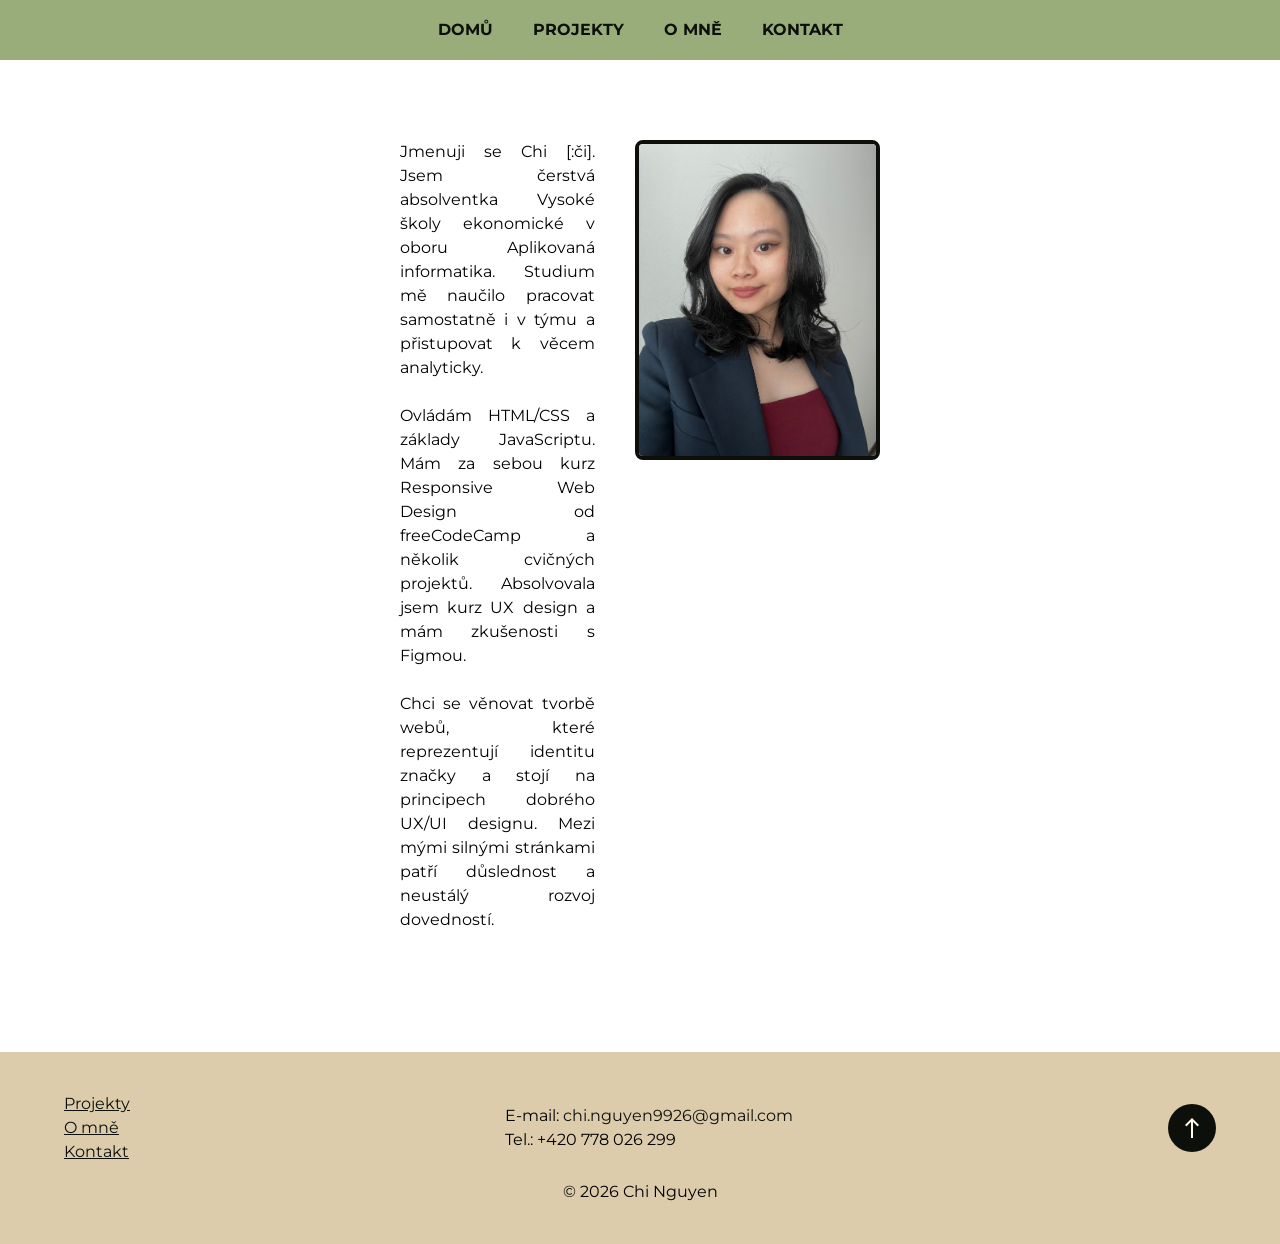
==== about-me/index.html @ a1e5ff59 "added remaining files html/css - about me, contact, projects img and pdf" ====
<!doctype html>
<html lang="en">

<head>
  <meta charset="UTF-8" />
  <title>Chi Nguyen portfolio</title>
  <link rel="stylesheet"
    href="https://fonts.googleapis.com/css2?family=Material+Symbols+Outlined:opsz,wght,FILL,GRAD@20..48,100..700,0..1,-50..200&icon_names=north" />
  <link rel="preconnect" href="https://fonts.googleapis.com">
  <link rel="preconnect" href="https://fonts.gstatic.com" crossorigin>
  <link href="https://fonts.googleapis.com/css2?family=Montserrat:ital,wght@0,100..900;1,100..900&display=swap"
    rel="stylesheet">
  <link rel="stylesheet" href="../css/styles.css">
  <link rel="stylesheet" href="../css/about-me.css">
</head>

<body>
  <header>
    <nav id="navbar">
      <ul>
        <li><a href="../index.html">Domů</a></li>
        <li><a href="../projects/">Projekty</a></li>
        <li><a href="#">O mně</a></li>
        <li><a href="../contact/">Kontakt</a></li>
      </ul>
    </nav>
  </header>

  <main>
    <section class="about-me-section">
      <div class="about-me-text">
        <p>Jmenuji se Chi [:či]. Jsem čerstvá absolventka Vysoké školy ekonomické v oboru Aplikovaná informatika.
          Studium
          mě naučilo pracovat samostatně i v týmu a přistupovat k věcem analyticky.</p>
        <p>Ovládám HTML/CSS a základy
          JavaScriptu. Mám za sebou kurz Responsive Web Design od freeCodeCamp a několik cvičných projektů. Absolvovala
          jsem kurz UX design a mám zkušenosti s Figmou.</p>
        <p>Chci se věnovat tvorbě webů, které reprezentují identitu značky a
          stojí na principech dobrého UX/UI designu. Mezi mými silnými stránkami patří důslednost a neustálý rozvoj
          dovedností.</p>
      </div>
      <img src="../img/profile.PNG" alt="profile picture">
    </section>
  </main>

  <footer>
    <div class="footer-section">
      <div class="footer-links-left">
        <a href="../projects/">Projekty</a>
        <a href="#">O mně</a>
        <a href="../contact/">Kontakt</a>
      </div>
      <div>
        <p class="footer-email">E-mail: <a href="mailto:chi.nguyen9926@gmail.com">chi.nguyen9926@gmail.com</a></p>
        <p>Tel.: +420 778 026 299</p>
      </div>
      <div>
        <a href="#">
          <span class="material-symbols-outlined">
            north
          </span>
        </a>
      </div>
    </div>
    <p class="copyright">&copy; 2026 Chi Nguyen</p>
  </footer>
</body>

</html>
---- css/styles.css ----
:root {
  --primary-color: #FFF8EC;
  --secondary-color: #DCCCAC;
  --accent-color: #99AD7A;
  --accent-color-darker: #546B41;
  --black-color: #0D100A;
  --gray-color: #353635;
}

* {
  box-sizing: border-box;
  margin: 0;
  padding: 0;
  font-family: "Montserrat", sans-serif;
}

body {
  display: flex;
  flex-direction: column;
  min-height: 100vh;
}

main {
  flex: 1;
}

h2 {
  text-align: center;
}

/* BUTTONS */

.project-section>a {
  text-decoration: none;
  background-color: var(--black-color);
  padding: 16px;
  border-radius: 8px;
  color: var(--primary-color);
  font-weight: bold;
  margin: 0 auto;
  display: block;
  width: 10%;
  text-align: center;
}

/* hover stavy */
.hero-section a:hover,
.project-section>a:hover,
.contact-buttons a:hover,
.footer-section span:hover {
  background-color: var(--gray-color);
}

/* Header */

header {
  position: sticky;
  top: 0;
  width: 100%;
  height: 60px;
  background-color: var(--accent-color);
}

#navbar ul {
  display: flex;
  justify-content: center;
}

#navbar li {
  list-style-type: none;
  text-transform: uppercase;
  font-weight: bold;
  padding: 20px;
}

#navbar a {
  text-decoration: none;
  color: var(--black-color);
}

/* Hero section: */

.hero-section {
  background-color: var(--secondary-color);
  height: 400px;
  display: flex;
  justify-content: center;
  align-items: center;
  gap: 15%;
  padding: 40px;
}

.hero-section h3 {
  padding: 8px 0;
}

.hero-section img {
  height: 100%;
  object-fit: cover;
  border-radius: 8px;
}

.hero-section hr {
  margin: 16px 0 24px;
  border: 1px solid var(--black-color);
}

.hero-section a {
  text-decoration: none;
  background-color: var(--black-color);
  padding: 16px;
  border-radius: 8px;
  color: var(--primary-color);
  font-weight: bold;
  margin-top: 24px;
  display: block;
  width: 40%;
  text-align: center;
}

/* Project section: */

.project-section {
  margin: 40px 0;
}

.project-section p {
  text-align: center;
  padding-top: 24px;
  font-style: italic;
}

.project-container {
  display: flex;
  flex-wrap: wrap;
  justify-content: center;
  gap: 40px;
  padding: 40px;
}

.project-container a {
  color: var(--black-color);
}

.project {
  border: 8px solid var(--accent-color);
  border-radius: 8px;
  text-decoration: none;
  display: block;
}

.project img {
  width: 400px;
  object-fit: cover;
}

.project h3 {
  border-top: 2px solid var(--black-color);
  padding: 16px 0 8px 16px;
}

.project h4 {
  padding: 0 16px 16px;
}

/* Footer: */

footer {
  background-color: var(--secondary-color);
  color: black;
  margin-top: 40px;
  padding: 40px 64px;
  line-height: 1.5;
  width: 100%;
}

.footer-section {
  display: flex;
  justify-content: space-between;
  align-items: center;
}

footer a {
  color: var(--black-color);
}

.footer-links-left {
  display: flex;
  flex-direction: column;
}

.footer-email a {
  text-decoration: none;
}

.footer-section span {
  text-decoration: none;
  background-color: var(--black-color);
  color: var(--primary-color);
  border-radius: 50%;
  padding: 12px;
}

.copyright {
  text-align: center;
  padding-top: 16px;
}

@media screen and (max-width: 768px) {
  .project-section>a {
    width: 20%;
  }

  .project-section p {
    padding: 40px;
  }

  .hero-section a {
    width: 50%;
  }
}
---- css/about-me.css ----
/* About me */

.about-me-section {
    display: flex;
    gap: 40px;
    padding: 80px 400px;
}

.about-me-text {
    display: flex;
    flex-direction: column;
    justify-content: center;
    row-gap: 24px;
    line-height: 1.5;
}

.about-me-section p {
    text-align: justify;
}

.about-me-section img {
    width: 400px;
    height: 320px;
    object-fit: cover;
    border-radius: 8px;
    border: 4px solid var(--black-color);
}

@media screen and (max-width: 768px) {
    .about-me-section {
        flex-direction: column;
        padding: 40px 20px;
        align-items: center;
    }

    .about-me-section img {
        height: auto;
    }
}
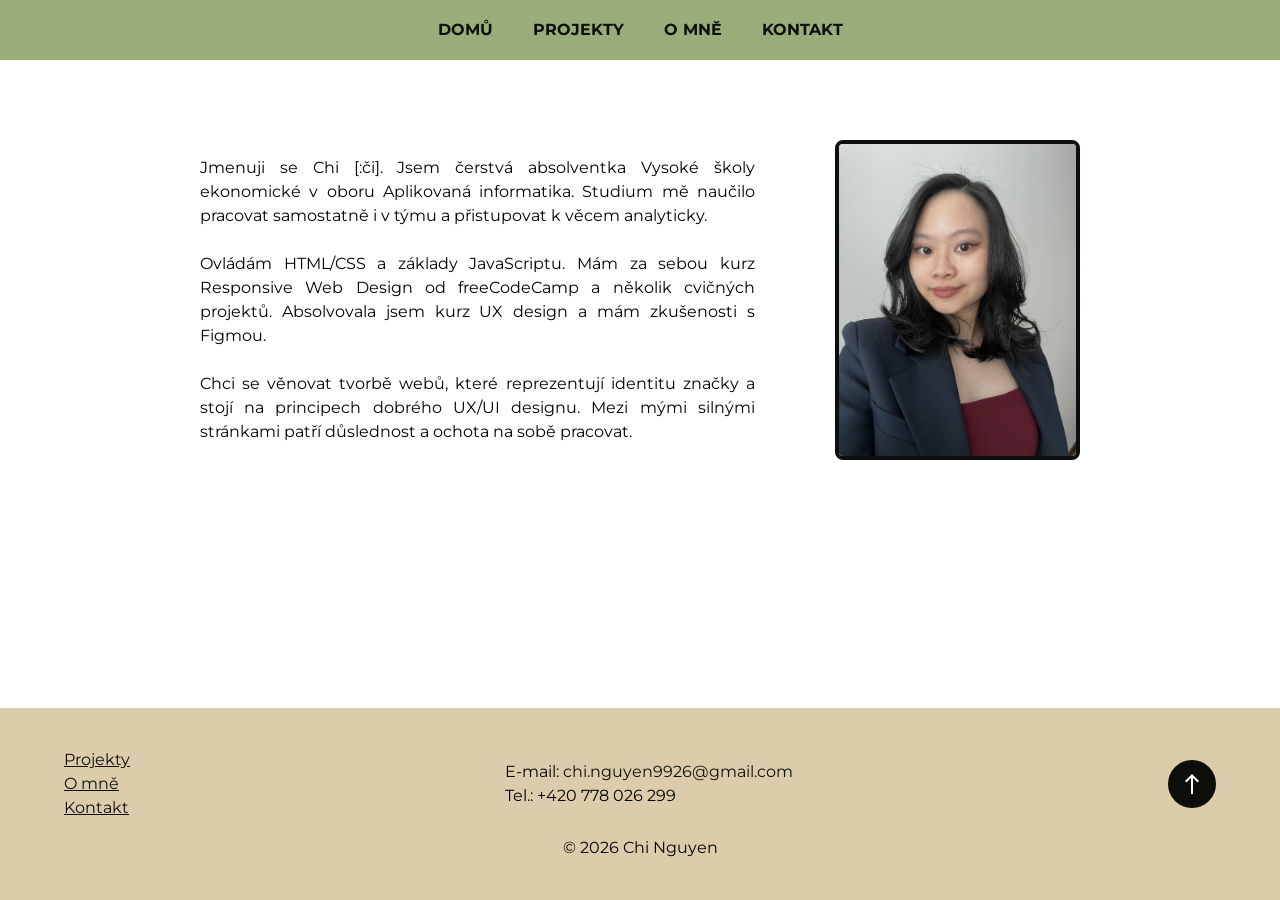
==== commit f87398e7: "updated images (compressed)" ====
--- a/about-me/index.html
+++ b/about-me/index.html
@@ -36,10 +36,10 @@
           JavaScriptu. Mám za sebou kurz Responsive Web Design od freeCodeCamp a několik cvičných projektů. Absolvovala
           jsem kurz UX design a mám zkušenosti s Figmou.</p>
         <p>Chci se věnovat tvorbě webů, které reprezentují identitu značky a
-          stojí na principech dobrého UX/UI designu. Mezi mými silnými stránkami patří důslednost a neustálý rozvoj
-          dovedností.</p>
+          stojí na principech dobrého UX/UI designu. Mezi mými silnými stránkami patří důslednost a ochota na sobě
+          pracovat.</p>
       </div>
-      <img src="../img/profile.PNG" alt="profile picture">
+      <img src="../img/profile.jpg" alt="profile picture">
     </section>
   </main>
 
--- a/css/styles.css
+++ b/css/styles.css
@@ -26,6 +26,7 @@
 
 h2 {
   text-align: center;
+  text-transform: uppercase;
 }
 
 /* BUTTONS */
@@ -39,7 +40,7 @@
   font-weight: bold;
   margin: 0 auto;
   display: block;
-  width: 10%;
+  width: 15%;
   text-align: center;
 }
 
@@ -82,8 +83,9 @@
 
 .hero-section {
   background-color: var(--secondary-color);
-  height: 400px;
-  display: flex;
+  height: auto;
+  display: flex;
+  flex-wrap: wrap;
   justify-content: center;
   align-items: center;
   gap: 15%;
@@ -95,7 +97,7 @@
 }
 
 .hero-section img {
-  height: 100%;
+  height: 320px;
   object-fit: cover;
   border-radius: 8px;
 }
@@ -157,10 +159,13 @@
 .project h3 {
   border-top: 2px solid var(--black-color);
   padding: 16px 0 8px 16px;
+  text-transform: uppercase;
+  font-weight: 600;
 }
 
 .project h4 {
   padding: 0 16px 16px;
+  font-weight: 400;
 }
 
 /* Footer: */
@@ -176,6 +181,7 @@
 
 .footer-section {
   display: flex;
+  flex-wrap: wrap;
   justify-content: space-between;
   align-items: center;
 }
@@ -218,4 +224,27 @@
   .hero-section a {
     width: 50%;
   }
+}
+
+@media screen and (max-width: 480px) {
+  .hero-section a {
+    margin: 24px auto;
+  }
+
+  .project-section>a {
+    width: 50%;
+  }
+
+  .footer-section {
+    row-gap: 24px;
+    justify-content: center;
+  }
+
+  .footer-section div:nth-child(2) {
+    text-align: center;
+  }
+
+  .footer-section div:last-of-type {
+    display: none;
+  }
 }
--- a/css/about-me.css
+++ b/css/about-me.css
@@ -2,8 +2,10 @@
 
 .about-me-section {
     display: flex;
-    gap: 40px;
-    padding: 80px 400px;
+    max-width: 1200px;
+    margin: 80px auto;
+    padding: 0 160px;
+    gap: 80px;
 }
 
 .about-me-text {
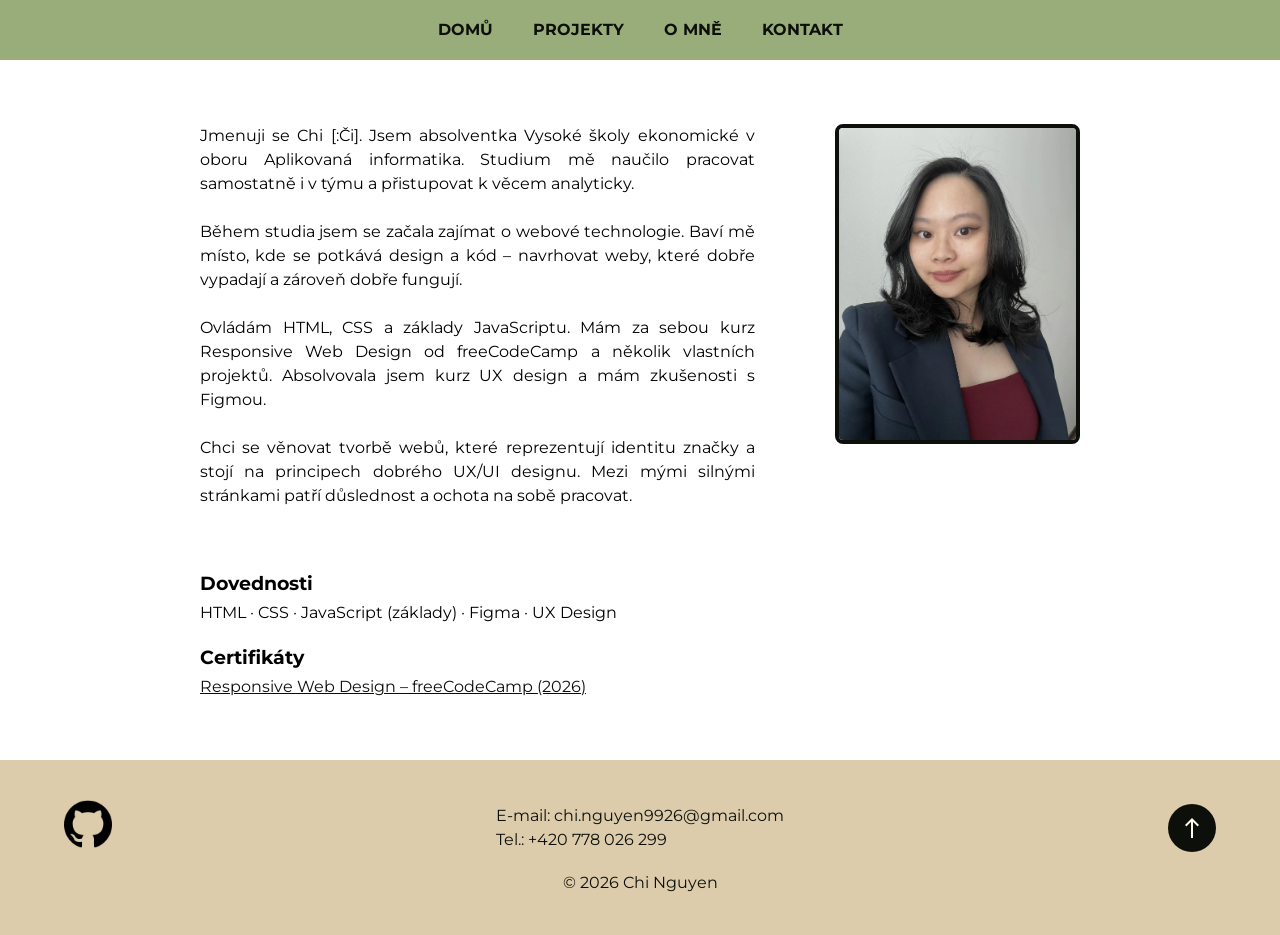
==== commit 951a5e64: "finished portfolio" ====
--- a/about-me/index.html
+++ b/about-me/index.html
@@ -1,69 +1,91 @@
-<!doctype html>
-<html lang="en">
-
-<head>
-  <meta charset="UTF-8" />
-  <title>Chi Nguyen portfolio</title>
-  <link rel="stylesheet"
-    href="https://fonts.googleapis.com/css2?family=Material+Symbols+Outlined:opsz,wght,FILL,GRAD@20..48,100..700,0..1,-50..200&icon_names=north" />
-  <link rel="preconnect" href="https://fonts.googleapis.com">
-  <link rel="preconnect" href="https://fonts.gstatic.com" crossorigin>
-  <link href="https://fonts.googleapis.com/css2?family=Montserrat:ital,wght@0,100..900;1,100..900&display=swap"
-    rel="stylesheet">
-  <link rel="stylesheet" href="../css/styles.css">
-  <link rel="stylesheet" href="../css/about-me.css">
-</head>
-
-<body>
-  <header>
-    <nav id="navbar">
-      <ul>
-        <li><a href="../index.html">Domů</a></li>
-        <li><a href="../projects/">Projekty</a></li>
-        <li><a href="#">O mně</a></li>
-        <li><a href="../contact/">Kontakt</a></li>
-      </ul>
-    </nav>
-  </header>
-
-  <main>
-    <section class="about-me-section">
-      <div class="about-me-text">
-        <p>Jmenuji se Chi [:či]. Jsem čerstvá absolventka Vysoké školy ekonomické v oboru Aplikovaná informatika.
-          Studium
-          mě naučilo pracovat samostatně i v týmu a přistupovat k věcem analyticky.</p>
-        <p>Ovládám HTML/CSS a základy
-          JavaScriptu. Mám za sebou kurz Responsive Web Design od freeCodeCamp a několik cvičných projektů. Absolvovala
-          jsem kurz UX design a mám zkušenosti s Figmou.</p>
-        <p>Chci se věnovat tvorbě webů, které reprezentují identitu značky a
-          stojí na principech dobrého UX/UI designu. Mezi mými silnými stránkami patří důslednost a ochota na sobě
-          pracovat.</p>
-      </div>
-      <img src="../img/profile.jpg" alt="profile picture">
-    </section>
-  </main>
-
-  <footer>
-    <div class="footer-section">
-      <div class="footer-links-left">
-        <a href="../projects/">Projekty</a>
-        <a href="#">O mně</a>
-        <a href="../contact/">Kontakt</a>
-      </div>
-      <div>
-        <p class="footer-email">E-mail: <a href="mailto:chi.nguyen9926@gmail.com">chi.nguyen9926@gmail.com</a></p>
-        <p>Tel.: +420 778 026 299</p>
-      </div>
-      <div>
-        <a href="#">
-          <span class="material-symbols-outlined">
-            north
-          </span>
-        </a>
-      </div>
-    </div>
-    <p class="copyright">&copy; 2026 Chi Nguyen</p>
-  </footer>
-</body>
-
+<!doctype html>
+<html lang="cs">
+
+<head>
+  <meta charset="UTF-8" />
+  <meta name="viewport" content="width=device-width, initial-scale=1.0">
+  <meta name="description"
+    content="Portfolio Chi Nguyen na ukázku projektů jako začínající webový vývojář a UX/UI designer.">
+  <meta name="author" content="Chi Nguyen">
+  <meta name="keywords" content="projekty, portfolio, vývoj webu, HTML, CSS, UX design, UX, UI, design">
+  <title>Chi Nguyen Portfolio | O mně</title>
+  <link rel="stylesheet"
+    href="https://fonts.googleapis.com/css2?family=Material+Symbols+Outlined:opsz,wght,FILL,GRAD@20..48,100..700,0..1,-50..200&icon_names=north" />
+  <link rel="preconnect" href="https://fonts.googleapis.com">
+  <link rel="preconnect" href="https://fonts.gstatic.com" crossorigin>
+  <link href="https://fonts.googleapis.com/css2?family=Montserrat:ital,wght@0,100..900;1,100..900&display=swap"
+    rel="stylesheet">
+  <link rel="stylesheet" href="../css/styles.css">
+  <link rel="stylesheet" href="../css/about-me.css">
+</head>
+
+<body>
+  <header>
+    <nav id="navbar">
+      <button class="hamburger" id="hamburger">
+        <span></span>
+        <span></span>
+        <span></span>
+      </button>
+      <ul id="nav-menu">
+        <li><a href="../index.html">Domů</a></li>
+        <li><a href="../projects/">Projekty</a></li>
+        <li><a href="#">O mně</a></li>
+        <li><a href="../contact/">Kontakt</a></li>
+      </ul>
+    </nav>
+  </header>
+
+  <main>
+    <section class="about-me-section">
+      <div class="about-me-text">
+        <p>Jmenuji se Chi [:Či]. Jsem absolventka Vysoké školy ekonomické v oboru Aplikovaná informatika.
+          Studium
+          mě naučilo pracovat samostatně i v týmu a přistupovat k věcem analyticky.</p>
+        <p>Během studia jsem se začala zajímat o webové technologie. Baví mě místo, kde se potkává design a kód –
+          navrhovat weby, které dobře vypadají a zároveň dobře fungují.</p>
+        <p>Ovládám HTML, CSS a základy
+          JavaScriptu. Mám za sebou kurz Responsive Web Design od freeCodeCamp a několik vlastních projektů. Absolvovala
+          jsem kurz UX design a mám zkušenosti s Figmou.</p>
+        <p>Chci se věnovat tvorbě webů, které reprezentují identitu značky a
+          stojí na principech dobrého UX/UI designu. Mezi mými silnými stránkami patří důslednost a ochota na sobě
+          pracovat.</p>
+      </div>
+      <img src="../img/profile.webp" alt="profile picture" loading="lazy">
+    </section>
+
+    <section class="skills-section">
+      <h3>Dovednosti</h3>
+      <p>HTML · CSS · JavaScript (základy) · Figma · UX Design</p>
+    </section>
+    <section class="skills-section">
+      <h3>Certifikáty</h3>
+      <p><a href="https://www.freecodecamp.org/certification/chi-nq/responsive-web-design-v9">Responsive Web Design –
+          freeCodeCamp (2026)</a></p>
+    </section>
+  </main>
+
+  <footer>
+    <div class="footer-section">
+      <div>
+        <a href="https://github.com/NQChi99"><img src="../img/github.png" alt="github icon profile" class="github"></a>
+      </div>
+      <div>
+        <p class="footer-email">
+          E-mail:
+          <a href="mailto:chi.nguyen9926@gmail.com">chi.nguyen9926@gmail.com</a>
+        </p>
+        <p>Tel.: +420 778 026 299</p>
+      </div>
+      <div>
+        <a href="#">
+          <span class="material-symbols-outlined"> north </span>
+        </a>
+      </div>
+    </div>
+    <p class="copyright">&copy; 2026 Chi Nguyen</p>
+  </footer>
+  <script src="../js/script.js"></script>
+</body>
+
 </html>
--- a/css/styles.css
+++ b/css/styles.css
@@ -1,250 +1,403 @@
-:root {
-  --primary-color: #FFF8EC;
-  --secondary-color: #DCCCAC;
-  --accent-color: #99AD7A;
-  --accent-color-darker: #546B41;
-  --black-color: #0D100A;
-  --gray-color: #353635;
-}
-
-* {
-  box-sizing: border-box;
-  margin: 0;
-  padding: 0;
-  font-family: "Montserrat", sans-serif;
-}
-
-body {
-  display: flex;
-  flex-direction: column;
-  min-height: 100vh;
-}
-
-main {
-  flex: 1;
-}
-
-h2 {
-  text-align: center;
-  text-transform: uppercase;
-}
-
-/* BUTTONS */
-
-.project-section>a {
-  text-decoration: none;
-  background-color: var(--black-color);
-  padding: 16px;
-  border-radius: 8px;
-  color: var(--primary-color);
-  font-weight: bold;
-  margin: 0 auto;
-  display: block;
-  width: 15%;
-  text-align: center;
-}
-
-/* hover stavy */
-.hero-section a:hover,
-.project-section>a:hover,
-.contact-buttons a:hover,
-.footer-section span:hover {
-  background-color: var(--gray-color);
-}
-
-/* Header */
-
-header {
-  position: sticky;
-  top: 0;
-  width: 100%;
-  height: 60px;
-  background-color: var(--accent-color);
-}
-
-#navbar ul {
-  display: flex;
-  justify-content: center;
-}
-
-#navbar li {
-  list-style-type: none;
-  text-transform: uppercase;
-  font-weight: bold;
-  padding: 20px;
-}
-
-#navbar a {
-  text-decoration: none;
-  color: var(--black-color);
-}
-
-/* Hero section: */
-
-.hero-section {
-  background-color: var(--secondary-color);
-  height: auto;
-  display: flex;
-  flex-wrap: wrap;
-  justify-content: center;
-  align-items: center;
-  gap: 15%;
-  padding: 40px;
-}
-
-.hero-section h3 {
-  padding: 8px 0;
-}
-
-.hero-section img {
-  height: 320px;
-  object-fit: cover;
-  border-radius: 8px;
-}
-
-.hero-section hr {
-  margin: 16px 0 24px;
-  border: 1px solid var(--black-color);
-}
-
-.hero-section a {
-  text-decoration: none;
-  background-color: var(--black-color);
-  padding: 16px;
-  border-radius: 8px;
-  color: var(--primary-color);
-  font-weight: bold;
-  margin-top: 24px;
-  display: block;
-  width: 40%;
-  text-align: center;
-}
-
-/* Project section: */
-
-.project-section {
-  margin: 40px 0;
-}
-
-.project-section p {
-  text-align: center;
-  padding-top: 24px;
-  font-style: italic;
-}
-
-.project-container {
-  display: flex;
-  flex-wrap: wrap;
-  justify-content: center;
-  gap: 40px;
-  padding: 40px;
-}
-
-.project-container a {
-  color: var(--black-color);
-}
-
-.project {
-  border: 8px solid var(--accent-color);
-  border-radius: 8px;
-  text-decoration: none;
-  display: block;
-}
-
-.project img {
-  width: 400px;
-  object-fit: cover;
-}
-
-.project h3 {
-  border-top: 2px solid var(--black-color);
-  padding: 16px 0 8px 16px;
-  text-transform: uppercase;
-  font-weight: 600;
-}
-
-.project h4 {
-  padding: 0 16px 16px;
-  font-weight: 400;
-}
-
-/* Footer: */
-
-footer {
-  background-color: var(--secondary-color);
-  color: black;
-  margin-top: 40px;
-  padding: 40px 64px;
-  line-height: 1.5;
-  width: 100%;
-}
-
-.footer-section {
-  display: flex;
-  flex-wrap: wrap;
-  justify-content: space-between;
-  align-items: center;
-}
-
-footer a {
-  color: var(--black-color);
-}
-
-.footer-links-left {
-  display: flex;
-  flex-direction: column;
-}
-
-.footer-email a {
-  text-decoration: none;
-}
-
-.footer-section span {
-  text-decoration: none;
-  background-color: var(--black-color);
-  color: var(--primary-color);
-  border-radius: 50%;
-  padding: 12px;
-}
-
-.copyright {
-  text-align: center;
-  padding-top: 16px;
-}
-
-@media screen and (max-width: 768px) {
-  .project-section>a {
-    width: 20%;
-  }
-
-  .project-section p {
-    padding: 40px;
-  }
-
-  .hero-section a {
-    width: 50%;
-  }
-}
-
-@media screen and (max-width: 480px) {
-  .hero-section a {
-    margin: 24px auto;
-  }
-
-  .project-section>a {
-    width: 50%;
-  }
-
-  .footer-section {
-    row-gap: 24px;
-    justify-content: center;
-  }
-
-  .footer-section div:nth-child(2) {
-    text-align: center;
-  }
-
-  .footer-section div:last-of-type {
-    display: none;
-  }
+:root {
+  --primary-color: #FFF8EC;
+  --secondary-color: #DCCCAC;
+  --accent-color: #99AD7A;
+  --accent-color-darker: #546B41;
+  --black-color: #0D100A;
+  --gray-color: #353635;
+}
+
+* {
+  box-sizing: border-box;
+  margin: 0;
+  padding: 0;
+  font-family: "Montserrat", sans-serif;
+}
+
+body {
+  display: flex;
+  flex-direction: column;
+  min-height: 100vh;
+}
+
+main {
+  flex: 1;
+}
+
+h1 {
+  font-size: 40px;
+}
+
+/* BUTTONS */
+
+.project-section>a {
+  text-decoration: none;
+  background-color: var(--black-color);
+  padding: 16px;
+  border-radius: 8px;
+  color: var(--primary-color);
+  font-weight: bold;
+  margin: 0 auto;
+  display: block;
+  width: 20%;
+  text-align: center;
+}
+
+/* hover stavy */
+.hero-section a:hover,
+.project-section>a:hover,
+.contact-buttons a:hover,
+.footer-section span:hover,
+.project-buttons a:hover,
+.project-info a:first-of-type:hover {
+  background-color: var(--gray-color);
+}
+
+/* Header */
+
+header {
+  position: sticky;
+  top: 0;
+  width: 100%;
+  height: 60px;
+  background-color: var(--accent-color);
+  z-index: 1;
+}
+
+#nav-menu {
+  display: flex;
+  justify-content: center;
+}
+
+#navbar li {
+  list-style-type: none;
+  text-transform: uppercase;
+  font-weight: bold;
+  padding: 20px;
+}
+
+#navbar a {
+  text-decoration: none;
+  color: var(--black-color);
+}
+
+.hamburger {
+  display: none;
+  flex-direction: column;
+  justify-content: center;
+  gap: 4px;
+  background: none;
+  border: none;
+  cursor: pointer;
+  padding: 16px;
+}
+
+.hamburger span {
+  display: block;
+  width: 20px;
+  height: 4px;
+  background-color: var(--black-color);
+  border-radius: 4px;
+  transition: all 0.3s ease;
+}
+
+.hamburger.active span:nth-child(1) {
+  transform: translateY(8px) rotate(45deg);
+}
+
+.hamburger.active span:nth-child(2) {
+  opacity: 0;
+}
+
+.hamburger.active span:nth-child(3) {
+  transform: translateY(-8px) rotate(-45deg);
+}
+
+/* Hero section: */
+
+.hero-section {
+  background-color: var(--secondary-color);
+  height: auto;
+  display: flex;
+  flex-wrap: wrap;
+  justify-content: space-evenly;
+  align-items: center;
+  gap: 64px;
+  padding: 56px;
+}
+
+.hero-section h2 {
+  padding: 8px 0;
+}
+
+.hero-section img {
+  height: 320px;
+  object-fit: cover;
+  border-radius: 8px;
+}
+
+.hero-section hr {
+  margin: 16px 0 24px;
+  border: 1px solid var(--black-color);
+}
+
+.hero-section a {
+  text-decoration: none;
+  background-color: var(--black-color);
+  padding: 16px;
+  border-radius: 8px;
+  color: var(--primary-color);
+  font-weight: bold;
+  margin-top: 24px;
+  display: block;
+  width: 40%;
+  text-align: center;
+}
+
+.emoji {
+  font-size: 28px;
+}
+
+/* Project section: */
+
+.project-section {
+  margin: 48px 0;
+}
+
+.project-section h2 {
+  text-transform: uppercase;
+  text-align: center;
+  margin-top: 16px;
+}
+
+.project-section p {
+  text-align: center;
+  padding-top: 24px;
+  font-style: italic;
+  margin: 0 auto;
+}
+
+.headline-projects {
+  display: grid;
+  grid-template-columns: 1fr auto 1fr;
+  margin: 24px 96px 0;
+  align-items: center;
+}
+
+.headline-projects h2 {
+  grid-column: 2;
+  text-align: center;
+}
+
+.headline-projects a {
+  grid-column: 3;
+  justify-self: end;
+  text-decoration: none;
+  background-color: var(--accent-color-darker);
+  color: var(--primary-color);
+  padding: 16px;
+  border-radius: 8px;
+  font-weight: bold;
+  text-align: center;
+}
+
+.project-card {
+  display: flex;
+  flex-wrap: wrap;
+  justify-content: center;
+  align-items: center;
+  gap: 40px;
+  padding: 40px;
+}
+
+.project-card h2 {
+  padding: 24px;
+  border-bottom: 4px solid var(--accent-color-darker);
+}
+
+.project-card a {
+  color: var(--black-color);
+}
+
+.technologies {
+  display: flex;
+  gap: 8px;
+  padding: 16px 0 0 16px;
+  border-top: 2px solid var(--black-color);
+}
+
+.technologies h5 {
+  background-color: var(--gray-color);
+  color: var(--primary-color);
+  padding: 4px;
+  border-radius: 4px;
+  font-weight: 400;
+}
+
+.project {
+  border: 8px solid var(--accent-color);
+  border-radius: 8px;
+  text-decoration: none;
+  overflow: hidden;
+  transition: transform 0.5s;
+}
+
+.project:hover {
+  transform: scale(1.1);
+  filter: brightness(110%);
+}
+
+.project img {
+  width: 400px;
+  height: 180px;
+  object-fit: cover;
+  display: block;
+  transition: transform 0.3s ease-in-out;
+}
+
+.project h3 {
+  padding: 16px 0 8px 16px;
+  text-transform: uppercase;
+  font-weight: 600;
+}
+
+.project h4 {
+  padding: 0 16px 16px;
+  font-weight: 400;
+}
+
+/* Footer: */
+
+footer {
+  background-color: var(--secondary-color);
+  color: var(--black-color);
+  margin-top: 40px;
+  padding: 40px 64px;
+  line-height: 1.5;
+  width: 100%;
+}
+
+.footer-section {
+  display: flex;
+  flex-wrap: wrap;
+  justify-content: space-between;
+  align-items: center;
+}
+
+footer a {
+  color: var(--black-color);
+}
+
+.footer-email a {
+  text-decoration: none;
+}
+
+.footer-section span {
+  text-decoration: none;
+  background-color: var(--black-color);
+  color: var(--primary-color);
+  border-radius: 50%;
+  padding: 12px;
+}
+
+.copyright {
+  text-align: center;
+  padding-top: 16px;
+}
+
+.material-symbols-outlined {
+  vertical-align: middle;
+}
+
+.github {
+  width: 48px;
+}
+
+@media screen and (max-width: 1280px) {
+  .project-container>div {
+    width: 200px;
+  }
+}
+
+@media screen and (max-width: 1050px) {
+  .project-container {
+    flex-direction: column;
+  }
+
+  .project-section>a {
+    width: 20%;
+  }
+}
+
+@media screen and (max-width: 918px) {
+  .hero-section a {
+    margin: 24px auto;
+  }
+}
+
+@media screen and (max-width: 740px) {
+  .project-section>a {
+    width: 30%;
+  }
+}
+
+@media screen and (max-width: 600px) {
+  .footer-section {
+    flex-direction: column;
+    row-gap: 24px;
+  }
+
+  .footer-section div:nth-child(2) {
+    text-align: center;
+  }
+
+  .project-section p {
+    padding: auto 32px;
+  }
+
+  .project-section>a {
+    width: 40%;
+  }
+}
+
+@media screen and (max-width: 480px) {
+  .project {
+    width: 90%;
+  }
+
+  .project img {
+    width: 100%;
+  }
+
+  #navbar {
+    display: flex;
+    align-items: center;
+    justify-content: flex-end;
+    padding: 0 16px;
+    height: 100%;
+  }
+
+  .hamburger {
+    display: flex;
+  }
+
+  #nav-menu {
+    display: none;
+    flex-direction: column;
+    position: absolute;
+    top: 60px;
+    left: 0;
+    width: 100%;
+    background-color: var(--accent-color);
+    padding: 4px 0;
+  }
+
+  #nav-menu.active {
+    display: flex;
+  }
+
+  #navbar li {
+    padding: 14px 20px;
+    text-align: center;
+  }
 }
--- a/css/about-me.css
+++ b/css/about-me.css
@@ -1,41 +1,62 @@
-/* About me */
-
-.about-me-section {
-    display: flex;
-    max-width: 1200px;
-    margin: 80px auto;
-    padding: 0 160px;
-    gap: 80px;
-}
-
-.about-me-text {
-    display: flex;
-    flex-direction: column;
-    justify-content: center;
-    row-gap: 24px;
-    line-height: 1.5;
-}
-
-.about-me-section p {
-    text-align: justify;
-}
-
-.about-me-section img {
-    width: 400px;
-    height: 320px;
-    object-fit: cover;
-    border-radius: 8px;
-    border: 4px solid var(--black-color);
-}
-
-@media screen and (max-width: 768px) {
-    .about-me-section {
-        flex-direction: column;
-        padding: 40px 20px;
-        align-items: center;
-    }
-
-    .about-me-section img {
-        height: auto;
-    }
+/* About me */
+
+.about-me-section {
+    display: flex;
+    max-width: 1200px;
+    margin: 64px auto;
+    padding: 0 160px;
+    gap: 80px;
+}
+
+.about-me-text {
+    display: flex;
+    flex-wrap: wrap;
+    flex-direction: column;
+    justify-content: center;
+    row-gap: 24px;
+    line-height: 1.5;
+}
+
+.about-me-section p {
+    text-align: justify;
+}
+
+.about-me-section img {
+    width: 400px;
+    height: 320px;
+    object-fit: cover;
+    border-radius: 8px;
+    border: 4px solid var(--black-color);
+}
+
+.skills-section {
+    display: grid;
+    max-width: 1200px;
+    margin: 24px auto;
+    padding: 0 160px;
+}
+
+.skills-section h3 {
+    margin-bottom: 8px;
+}
+
+.skills-section a {
+    color: var(--black-color);
+}
+
+@media screen and (max-width: 1050px) {
+    .about-me-section {
+        flex-direction: column;
+        padding: 40px 20px;
+        align-items: center;
+        margin: 24px auto;
+    }
+
+    .about-me-section img {
+        height: auto;
+    }
+
+    .about-me-text {
+        padding: 0 10%;
+    }
 }
